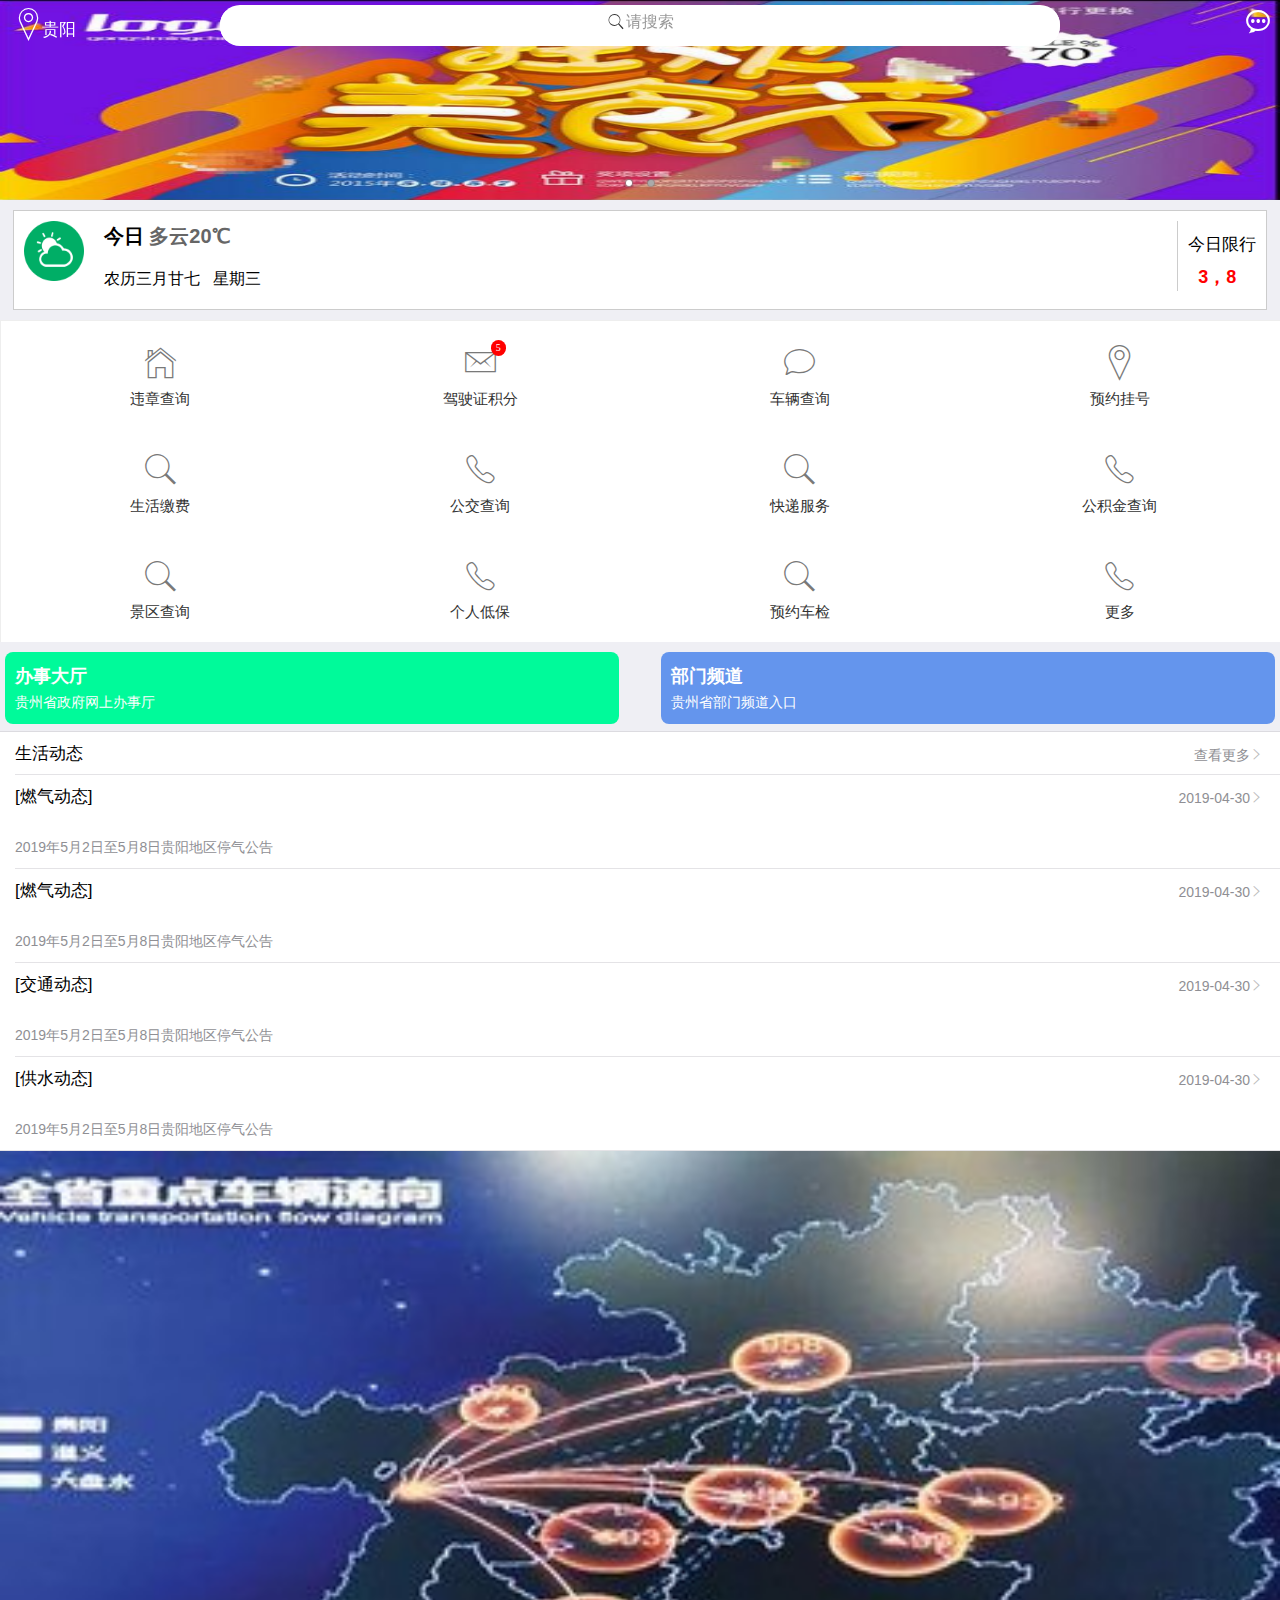
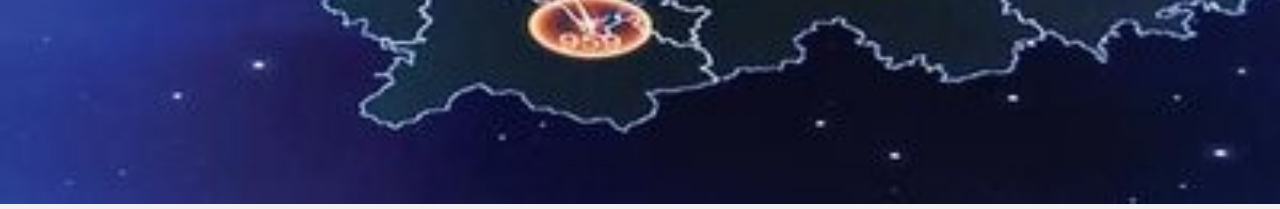
==== src/home.html @ 365b7750 "one" ====
<!DOCTYPE html>
<html>

	<head>
		<meta charset="utf-8">
		<title>首页</title>
		<meta name="viewport" content="width=device-width, initial-scale=1,maximum-scale=1,user-scalable=no">
		<meta name="apple-mobile-web-app-capable" content="yes">
		<meta name="apple-mobile-web-app-status-bar-style" content="black">
		<!--标准mui.css-->
		<link rel="stylesheet" href="../css/mui.min.css">
	    <link rel="stylesheet" href="../css/home.css" />		
	</head>    
	<body>
		<header class="mui-bar mui-bar-nav mui-bar-transparent" data-top='0' data-offset='150' data-duration='16' data-scrollby=".mui-scroll-wrapper" style="height: 55px; box-shadow: none;">
			<i class="mui-icon mui-icon-location " style="color: #fff;font-size:37px;line-height:30px;" id="quanbu"></i>
			<span style="color: #fff; margin-left: -10px;">贵阳</span>
		   <h1 class="mui-title">
		   	  <div class="mui-input-row mui-search" style="width: 70%;margin: 5px auto; background-color: #fff;border-radius:20px 20px;line-height: 10px;">
		   	      <input type="search" class="mui-input-clear" placeholder="请搜索" style="width:100%;background-color: #fff;">
		   	  </div>		   	  
		   </h1>
		   <i class="mui-icon mui-icon-chat mui-pull-right" style="color: #fff;" id="kuai"></i>
        </header>
         <div id="slider" class="mui-slider" >
          <div class="mui-slider-group mui-slider-loop">
        	<!-- 额外增加的一个节点(循环轮播：第一个节点是最后一张轮播) -->
        	<div class="mui-slider-item mui-slider-item-duplicate">
        	  <a href="#">
        		<img src="../images/3.png" width="100%" height="200px">
        	  </a>
        	</div>
        	<!-- 第一张 -->
        	<div class="mui-slider-item">
        	  <a href="#">
        		<img src="../images/364246907589951580.jpg" width="100%" height="200px">
        	  </a>
        	</div>
        	<!-- 第二张 -->
        	<div class="mui-slider-item">
        	  <a href="#">
        		<img src="../images/3.png" width="100%" height="200px">
        	  </a>
        	</div>
        	<!-- 额外增加的一个节点(循环轮播：最后一个节点是第一张轮播) -->
        	<div class="mui-slider-item mui-slider-item-duplicate">
        	  <a href="#">
        		<img src="../images/364246907589951580.jpg" width="100%" height="200px">
        	  </a>
        	</div>
          </div>
          <div class="mui-slider-indicator">
        	  <div class="mui-indicator mui-active"></div>
        	  <div class="mui-indicator"></div>        	
          </div>
       </div>
              <!--     今日的开始-->
        <div class="jin" style="background-color: #fff;">
        	 <div class="left_jin">
        	 	<img src="../images/weather_cloudy.png"/>
        	 </div>
        	 <div class="zhong_jin">
        	 	<h4><span>今日</span>&nbsp;<b>多云20℃</b></h4>
        	 	<h5>农历三月甘七&nbsp;&nbsp;&nbsp;星期三</h5>
        	 </div>
        	 <div class="right_jin">
        	 	<h5>今日限行</h5>
        	 	<h4>3，8</h4>
        	 </div>
        </div>	
        <!-- 今日的结束-->
     <ul class="mui-table-view mui-grid-view mui-grid-9" style="background-color: #fff;">
         <li class="mui-table-view-cell mui-media mui-col-xs-3 mui-col-sm-3 hu">
             <a href="#">
                 <span class="mui-icon mui-icon-home"></span>
                 <div class="mui-media-body">违章查询</div>
             </a>
         </li>
         <li class="mui-table-view-cell mui-media mui-col-xs-3 mui-col-sm-3 hu">
             <a href="#">
                 <span class="mui-icon mui-icon-email"><span class="mui-badge mui-badge-red">5</span></span>
                 <div class="mui-media-body">驾驶证积分</div>
             </a>
         </li>
         <li class="mui-table-view-cell mui-media mui-col-xs-3 mui-col-sm-3 hu">
             <a href="#">
                 <span class="mui-icon mui-icon-chatbubble"></span>
                 <div class="mui-media-body">车辆查询</div>
             </a>
         </li>
         <li class="mui-table-view-cell mui-media mui-col-xs-3 mui-col-sm-3 hu">
             <a href="#">
                 <span class="mui-icon mui-icon-location"></span>
                 <div class="mui-media-body">预约挂号</div>
             </a>
         </li>
         <li class="mui-table-view-cell mui-media mui-col-xs-3 mui-col-sm-3 hu">
             <a href="#">
                 <span class="mui-icon mui-icon-search"></span>
                 <div class="mui-media-body">生活缴费</div>
             </a>
         </li>
         <li class="mui-table-view-cell mui-media mui-col-xs-3 mui-col-sm-3 hu">
             <a href="#">
                 <span class="mui-icon mui-icon-phone"></span>
                 <div class="mui-media-body">公交查询</div>
             </a>
         </li>
          <li class="mui-table-view-cell mui-media mui-col-xs-3 mui-col-sm-3 hu">
             <a href="#">
                 <span class="mui-icon mui-icon-search"></span>
                 <div class="mui-media-body">快递服务</div>
             </a>
         </li>
         <li class="mui-table-view-cell mui-media mui-col-xs-3 mui-col-sm-3 hu">
             <a href="#">
                 <span class="mui-icon mui-icon-phone"></span>
                 <div class="mui-media-body">公积金查询</div>
             </a>
         </li>
          <li class="mui-table-view-cell mui-media mui-col-xs-3 mui-col-sm-3 hu">
             <a href="#">
                 <span class="mui-icon mui-icon-search"></span>
                 <div class="mui-media-body">景区查询</div>
             </a>
         </li>
         <li class="mui-table-view-cell mui-media mui-col-xs-3 mui-col-sm-3 hu">
             <a href="#">
                 <span class="mui-icon mui-icon-phone"></span>
                 <div class="mui-media-body">个人低保</div>
             </a>
         </li>
          <li class="mui-table-view-cell mui-media mui-col-xs-3 mui-col-sm-3 hu">
             <a href="#">
                 <span class="mui-icon mui-icon-search"></span>
                 <div class="mui-media-body">预约车检</div>
             </a>
         </li>
         <li class="mui-table-view-cell mui-media mui-col-xs-3 mui-col-sm-3 hu">
             <a href="#">
                 <span class="mui-icon mui-icon-phone"></span>
                 <div class="mui-media-body">更多</div>
             </a>
         </li>     
      </ul>
<!--       办事大厅的开始    -->
      <div class="ban" style="background-color: #fff;">
      	<div class="left_ban">
      		<h4>办事大厅</h4>
      		<h6>贵州省政府网上办事厅</h6>
      	</div>
      	<div class="right_ban">
      		<h4>部门频道</h4>
      		<h6>贵州省部门频道入口</h6>
      	</div>
      </div>
<!--办事大厅的结束-->
         <ul class="mui-table-view" style="margin-top: 90px;">
                 <li class="mui-table-view-cell">
                     <a class="mui-navigate-right sheng">
                                                          生活动态
                      <p class="cha">
                      	  查看更多
                      </p>
                     </a>                    
                 </li>
                 <li class="mui-table-view-cell">
                     <a class="mui-navigate-right sheng">
                         [燃气动态]
                      <p class="cha">
                      	2019-04-30
                      </p>
                     </a> 
                     <p style="margin-top: 30px;">2019年5月2日至5月8日贵阳地区停气公告</p>
                 </li>
                   <li class="mui-table-view-cell">
                     <a class="mui-navigate-right sheng">
                         [燃气动态]
                      <p class="cha">
                      	2019-04-30
                      </p>
                     </a> 
                     <p style="margin-top: 30px;">2019年5月2日至5月8日贵阳地区停气公告</p>
                 </li>
                 <li class="mui-table-view-cell">
                     <a class="mui-navigate-right sheng">
                         [交通动态]
                      <p class="cha">
                      	2019-04-30
                      </p>
                     </a> 
                     <p style="margin-top: 30px;">2019年5月2日至5月8日贵阳地区停气公告</p>
                 </li>
                 <li class="mui-table-view-cell">
                     <a class="mui-navigate-right sheng">
                         [供水动态]
                      <p class="cha">
                      	2019-04-30
                      </p>
                     </a> 
                     <p style="margin-top: 30px;">2019年5月2日至5月8日贵阳地区停气公告</p>
                 </li>
          </ul>
          <div class="tu">
          	  <img src="../images/yun..jpg" width="100%"/>
          </div> 
		<script src="../js/mui.min.js"></script>
		<script type="text/javascript" src="../js/Jump.js" ></script>
		<!--jump.js为跳转模块--> 
		<script type="text/javascript" charset="utf-8">
			mui.init({
				swipeBack: true //启用右滑关闭功能
				
			});	
			var gallery = mui('.mui-slider');
              gallery.slider({
              interval:500//自动轮播周期，若为0则不自动播放，默认为0；
              });
           mui.init({
			
			});
			document.getElementById('kuai').addEventListener('tap',function(){
      		mui.openWindow({
			url: 'kuaiji.html', 
			id:'kuaiji',
			show:{
				aniShow:'none',//

			}
		})
      	});
      	document.getElementById('quanbu').addEventListener('tap',function(){
      		mui.openWindow({
			url: 'quanbu.html', 
			id:'quan',
			show:{
				aniShow:'none',//

			}
		})
      	});
			
		</script>
	</body>
</html>
---- css/home.css ----
.jin{
	margin: 10px auto;
	width:98%;
	height: 100px;
	border: 1px solid #ccc;
	
}
.jin>.left_jin,.jin>.zhong_jin{
	float: left;
}
.jin>.zhong_jin{
	margin-left: -20px;
}
.jin>.left_jin>img{
	width: 80%;
	padding: 10px;
}
.jin>.zhong_jin>h4{
	padding: 10px;
	font-size: 20px;
	color: #666;
}
.jin>.zhong_jin>h4>span{
	color: #000;
}
.jin>.zhong_jin>h5{
	padding: 10px;
	font-size: 16px;
	color: #000;
}
.right_jin{
	float:right;
	margin-top: 10px;
	border-left: 1px solid #ccc;
}
.right_jin>h5{
	color: #000;
	padding: 10px;
	font-size: 17px;
}
.right_jin>h4{
	color: red;
	padding-left: 20px;
}
.hu{
	border-bottom:1px solid #fff !important;
	border-right: 1px solid #fff !important;
}
.ban{
	width: 100%;
	margin: 10px auto;
	background-color: #fff;
}
.left_ban{
	padding: 10px;
	width: 48%;
	float: left;
	background-color: mediumspringgreen;
	border-radius: 8px 8px;
	margin-left: 5px;
}
.left_ban>h4{
	color: #fff;
}
.left_ban>h6{
	color: #fff;
	margin-top: 10px;
	font-size: 14px;
}
.right_ban{
	padding: 10px;
	float: right;
	width: 48%;
	border-radius: 8px 8px;
	background-color: cornflowerblue;
	margin-right: 5px;
}
.right_ban>h4{
	color: #fff;
}
.right_ban>h6{
	color: #fff;
	margin-top: 10px;
	font-size: 14px;
}
.mui-bar-transparent
{
    top: 0;
    background-color: rgba(0, 205,0, 0);
    -webkit-box-shadow: none;
    box-shadow: none;
}
.sheng{
	position: relative;
}
.sheng>.cha{
	position: absolute;
	top: 13px;
	right:30px;
}
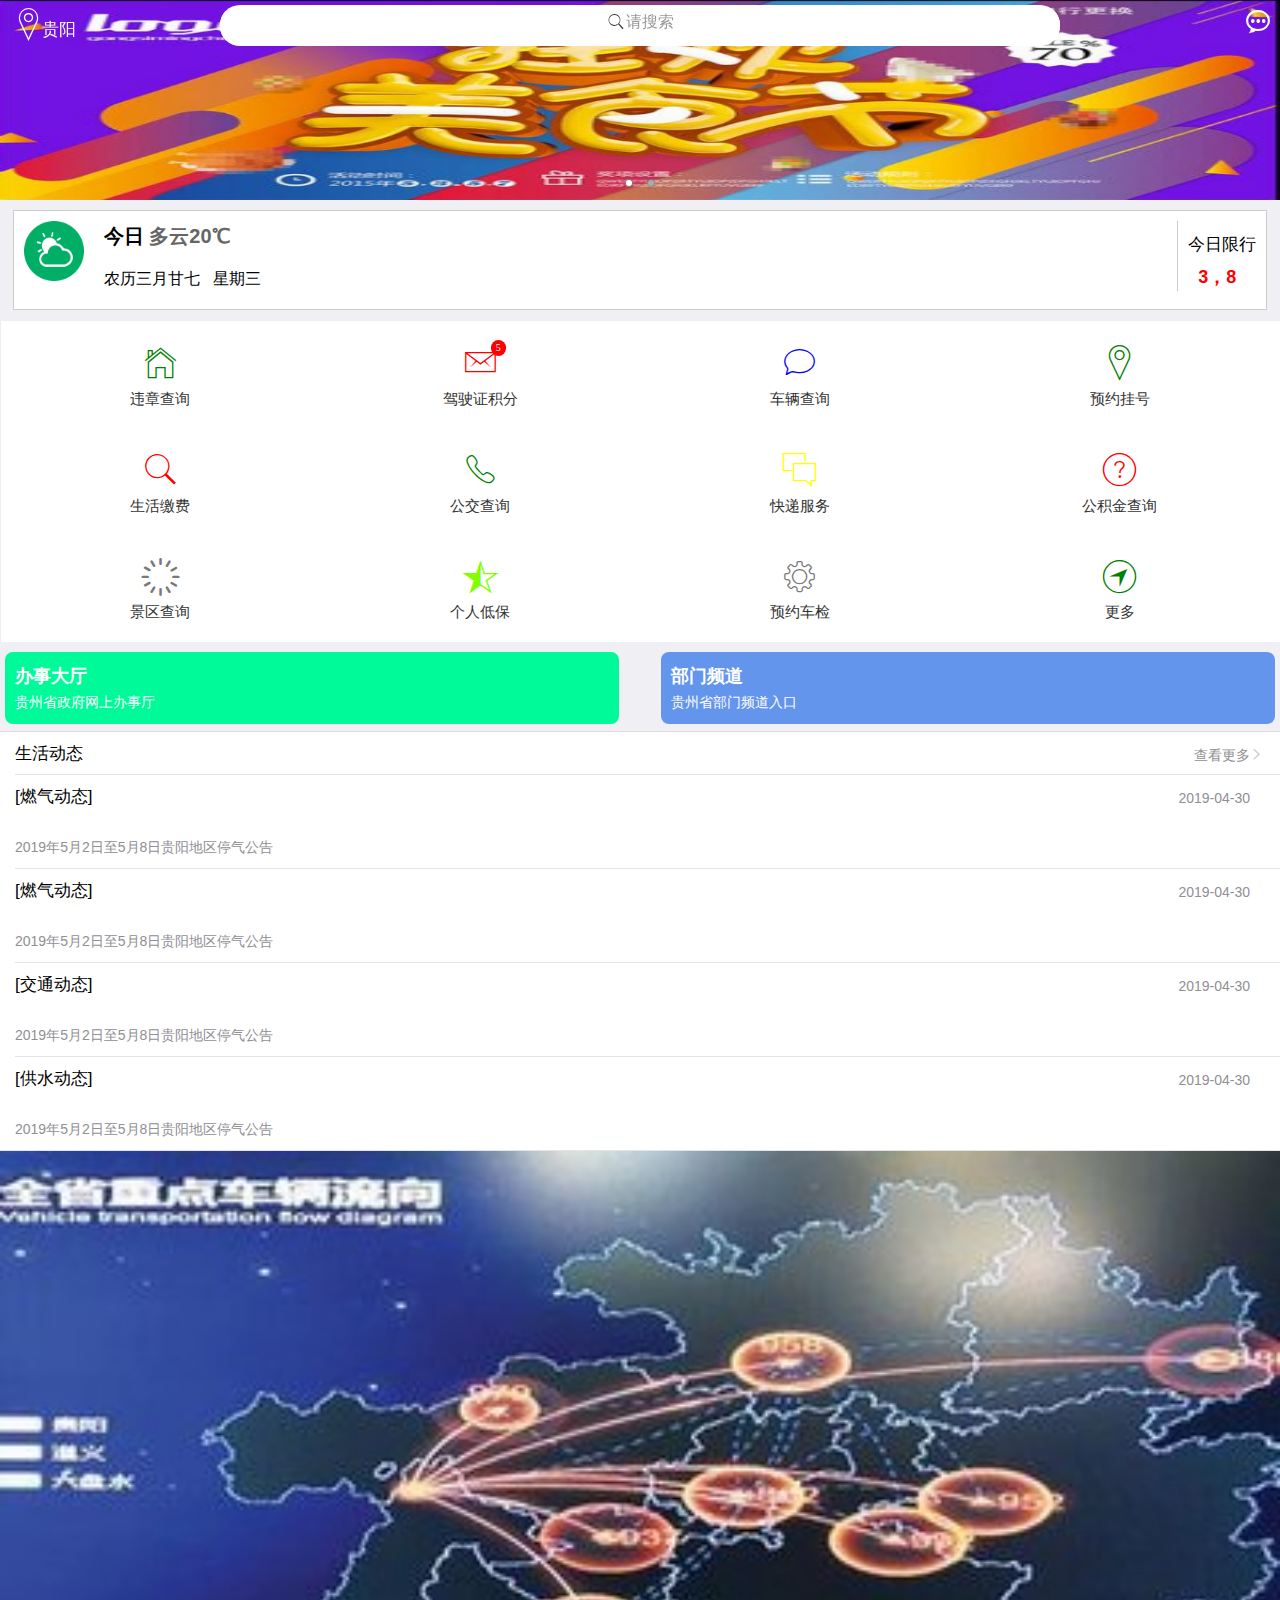
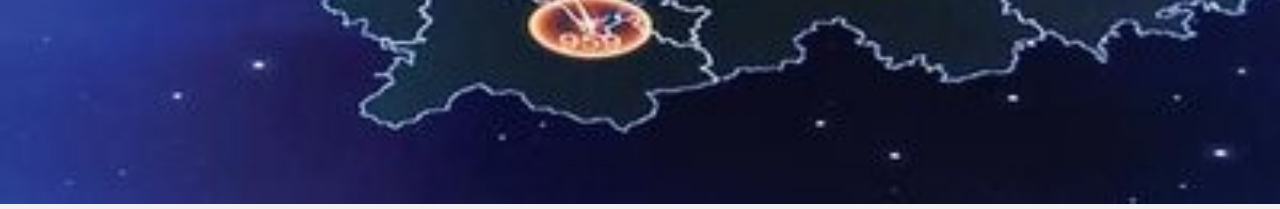
==== commit 261f08af: "two" ====
--- a/src/home.html
+++ b/src/home.html
@@ -72,73 +72,73 @@
      <ul class="mui-table-view mui-grid-view mui-grid-9" style="background-color: #fff;">
          <li class="mui-table-view-cell mui-media mui-col-xs-3 mui-col-sm-3 hu">
              <a href="#">
-                 <span class="mui-icon mui-icon-home"></span>
+                 <span class="mui-icon mui-icon-home" style="color: green;"></span>
                  <div class="mui-media-body">违章查询</div>
              </a>
          </li>
          <li class="mui-table-view-cell mui-media mui-col-xs-3 mui-col-sm-3 hu">
+             <a href="#" id="jia">
+                 <span class="mui-icon mui-icon-email" style="color:red;"><span class="mui-badge mui-badge-red">5</span></span>
+                 <div class="mui-media-body">驾驶证积分</div>
+             </a>
+         </li>
+         <li class="mui-table-view-cell mui-media mui-col-xs-3 mui-col-sm-3 hu">
              <a href="#">
-                 <span class="mui-icon mui-icon-email"><span class="mui-badge mui-badge-red">5</span></span>
-                 <div class="mui-media-body">驾驶证积分</div>
+                 <span class="mui-icon mui-icon-chatbubble" style="color:blue;"></span>
+                 <div class="mui-media-body">车辆查询</div>
+             </a>
+         </li>
+         <li class="mui-table-view-cell mui-media mui-col-xs-3 mui-col-sm-3 hu">
+             <a href="#" id="yu">
+                 <span class="mui-icon mui-icon-location" style="color: green;"></span>
+                 <div class="mui-media-body">预约挂号</div>
+             </a>
+         </li>
+         <li class="mui-table-view-cell mui-media mui-col-xs-3 mui-col-sm-3 hu">
+             <a href="#" id="fei">
+                 <span class="mui-icon mui-icon-search" style="color: red;"></span>
+                 <div class="mui-media-body">生活缴费</div>
              </a>
          </li>
          <li class="mui-table-view-cell mui-media mui-col-xs-3 mui-col-sm-3 hu">
              <a href="#">
-                 <span class="mui-icon mui-icon-chatbubble"></span>
-                 <div class="mui-media-body">车辆查询</div>
-             </a>
-         </li>
-         <li class="mui-table-view-cell mui-media mui-col-xs-3 mui-col-sm-3 hu">
-             <a href="#">
-                 <span class="mui-icon mui-icon-location"></span>
-                 <div class="mui-media-body">预约挂号</div>
-             </a>
-         </li>
-         <li class="mui-table-view-cell mui-media mui-col-xs-3 mui-col-sm-3 hu">
-             <a href="#">
-                 <span class="mui-icon mui-icon-search"></span>
-                 <div class="mui-media-body">生活缴费</div>
-             </a>
-         </li>
-         <li class="mui-table-view-cell mui-media mui-col-xs-3 mui-col-sm-3 hu">
-             <a href="#">
-                 <span class="mui-icon mui-icon-phone"></span>
+                 <span class="mui-icon mui-icon-phone" style="color: green;"></span>
                  <div class="mui-media-body">公交查询</div>
              </a>
          </li>
           <li class="mui-table-view-cell mui-media mui-col-xs-3 mui-col-sm-3 hu">
              <a href="#">
-                 <span class="mui-icon mui-icon-search"></span>
+                 <span class="mui-icon mui-icon-chatboxes" style="color: yellow;"></span>
                  <div class="mui-media-body">快递服务</div>
              </a>
          </li>
          <li class="mui-table-view-cell mui-media mui-col-xs-3 mui-col-sm-3 hu">
-             <a href="#">
-                 <span class="mui-icon mui-icon-phone"></span>
+             <a href="#" id="gong">
+                 <span class="mui-icon mui-icon-help" style="color: red;"></span>
                  <div class="mui-media-body">公积金查询</div>
              </a>
          </li>
           <li class="mui-table-view-cell mui-media mui-col-xs-3 mui-col-sm-3 hu">
-             <a href="#">
-                 <span class="mui-icon mui-icon-search"></span>
+             <a href="#" id="jing">
+                 <span class="mui-icon mui-icon-spinner-cycle mui-spin" ></span>
                  <div class="mui-media-body">景区查询</div>
              </a>
          </li>
          <li class="mui-table-view-cell mui-media mui-col-xs-3 mui-col-sm-3 hu">
-             <a href="#">
-                 <span class="mui-icon mui-icon-phone"></span>
+             <a href="#" id="ge">
+                 <span class="mui-icon mui-icon-starhalf" style="color: chartreuse;"></span>
                  <div class="mui-media-body">个人低保</div>
              </a>
          </li>
           <li class="mui-table-view-cell mui-media mui-col-xs-3 mui-col-sm-3 hu">
-             <a href="#">
-                 <span class="mui-icon mui-icon-search"></span>
+             <a href="#"id="che">
+                 <span class="mui-icon mui-icon-gear"></span>
                  <div class="mui-media-body">预约车检</div>
              </a>
          </li>
          <li class="mui-table-view-cell mui-media mui-col-xs-3 mui-col-sm-3 hu">
-             <a href="#">
-                 <span class="mui-icon mui-icon-phone"></span>
+             <a href="#" id="geng">
+                 <span class="mui-icon mui-icon-navigate" style="color: green;"></span>
                  <div class="mui-media-body">更多</div>
              </a>
          </li>     
@@ -165,7 +165,7 @@
                      </a>                    
                  </li>
                  <li class="mui-table-view-cell">
-                     <a class="mui-navigate-right sheng">
+                     <a class="sheng">
                          [燃气动态]
                       <p class="cha">
                       	2019-04-30
@@ -174,7 +174,7 @@
                      <p style="margin-top: 30px;">2019年5月2日至5月8日贵阳地区停气公告</p>
                  </li>
                    <li class="mui-table-view-cell">
-                     <a class="mui-navigate-right sheng">
+                     <a class=" sheng">
                          [燃气动态]
                       <p class="cha">
                       	2019-04-30
@@ -183,7 +183,7 @@
                      <p style="margin-top: 30px;">2019年5月2日至5月8日贵阳地区停气公告</p>
                  </li>
                  <li class="mui-table-view-cell">
-                     <a class="mui-navigate-right sheng">
+                     <a class=" sheng">
                          [交通动态]
                       <p class="cha">
                       	2019-04-30
@@ -192,7 +192,7 @@
                      <p style="margin-top: 30px;">2019年5月2日至5月8日贵阳地区停气公告</p>
                  </li>
                  <li class="mui-table-view-cell">
-                     <a class="mui-navigate-right sheng">
+                     <a class="sheng">
                          [供水动态]
                       <p class="cha">
                       	2019-04-30
@@ -229,6 +229,66 @@
 			}
 		})
       	});
+         	document.getElementById('jia').addEventListener('tap',function(){
+      		mui.openWindow({
+			url: 'kuaiji.html', 
+			id:'kuaiji',
+			show:{
+				aniShow:'none',//
+
+			}
+		})
+      	});
+      	  	document.getElementById('che').addEventListener('tap',function(){
+      		mui.openWindow({
+			url: 'kuaiji.html', 
+			id:'kuaiji',
+			show:{
+				aniShow:'none',//
+
+			}
+		})
+      	});
+      	  	document.getElementById('gong').addEventListener('tap',function(){
+      		mui.openWindow({
+			url: 'gongjiejing.html', 
+			id:'gon',
+			show:{
+				aniShow:'none',//
+
+			}
+		})
+      	});
+      	   	document.getElementById('ge').addEventListener('tap',function(){
+      		mui.openWindow({
+			url: 'kuaiji.html', 
+			id:'kuaiji',
+			show:{
+				aniShow:'none',//
+
+			}
+		})
+      	});
+      	    document.getElementById('fei').addEventListener('tap',function(){
+      		mui.openWindow({
+			url: 'jiaofei.html', 
+			id:'jiao',
+			show:{
+				aniShow:'none',//
+
+			}
+		})
+      	});
+      	   	document.getElementById('yu').addEventListener('tap',function(){
+      		mui.openWindow({
+			url: 'kuaiji.html', 
+			id:'kuaiji',
+			show:{
+				aniShow:'none',//
+
+			}
+		})
+      	});
       	document.getElementById('quanbu').addEventListener('tap',function(){
       		mui.openWindow({
 			url: 'quanbu.html', 
@@ -239,7 +299,26 @@
 			}
 		})
       	});
-			
+  	     document.getElementById('jing').addEventListener('tap',function(){
+      		mui.openWindow({
+			url: 'lvyou.html', 
+			id:'lvyou',
+			show:{
+				aniShow:'none',//
+
+			}
+		})
+      	});	
+      	 document.getElementById('geng').addEventListener('tap',function(){
+      		mui.openWindow({
+			url: 'gengduo.html', 
+			id:'pingdao',
+			show:{
+				aniShow:'none',//
+
+			}
+		})
+      	});	
 		</script>
 	</body>
 </html>